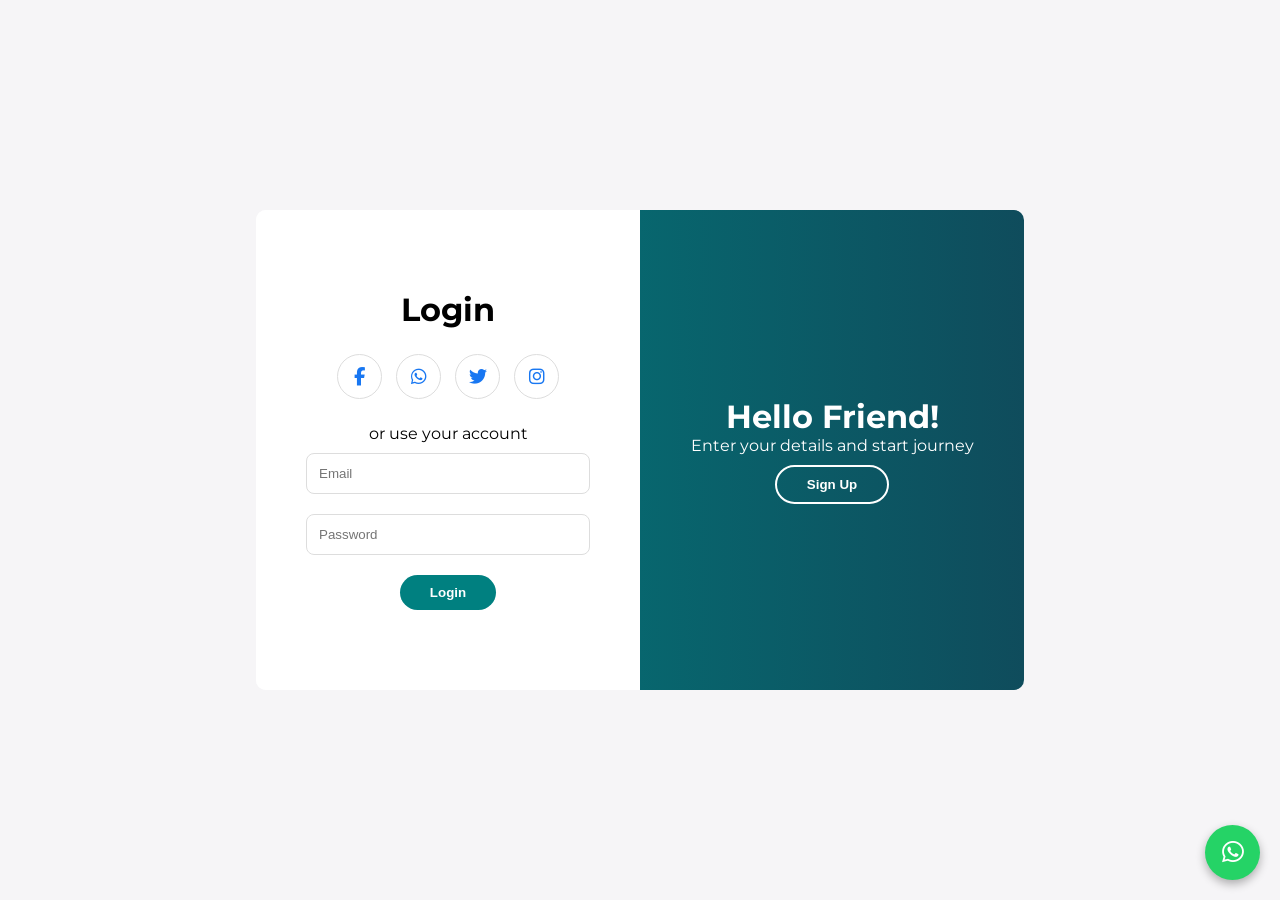
==== index.html @ 6866cb98 "Add files via upload" ====
<!DOCTYPE html>
<html lang="en">
<head>
<meta charset="UTF-8">
<meta name="viewport" content="width=device-width, initial-scale=1.0">
<title>Login & Signup</title>

<link rel="stylesheet" href="style.css">

<!-- Font Awesome -->
<link rel="stylesheet" href="https://cdnjs.cloudflare.com/ajax/libs/font-awesome/6.5.0/css/all.min.css"/>

</head>
<body>

<div class="container" id="container">

    <!-- SIGN UP -->
    <div class="form-container sign-up-container">
        <form>
            <h1>Create Account</h1>

            <div class="social-container">

    <a href="https://www.facebook.com/share/1CDH82NcRz/" target="_blank">
        <i class="fab fa-facebook-f"></i>
    </a>

    <a href="https://wa.me/919798430679" target="_blank">
        <i class="fab fa-whatsapp"></i>
    </a>

    <a href="#">
        <i class="fab fa-twitter"></i>
    </a>

    <a href="https://www.instagram.com/_pawan_shrivastava" target="_blank">
        <i class="fab fa-instagram"></i>
    </a>

</div>

            <span>or use your email</span>

            <input type="text" placeholder="Full Name">
            <input type="email" placeholder="Email">
            <input type="password" placeholder="Password">
            <input type="password" placeholder="Confirm Password">
            

            <button>Sign Up</button>
            
        </form>
    </div>

    <!-- LOGIN -->
    <div class="form-container sign-in-container">
        <form>
            <h1>Login</h1>

            <div class="social-container">

    <a href="https://www.facebook.com/share/1CDH82NcRz/" target="_blank">
        <i class="fab fa-facebook-f"></i>
    </a>

    <a href="https://wa.me/919798430679" target="_blank">
        <i class="fab fa-whatsapp"></i>
    </a>

    <a href="#">
        <i class="fab fa-twitter"></i>
    </a>

    <a href="https://www.instagram.com/_pawan_shrivastava" target="_blank">
        <i class="fab fa-instagram"></i>
    </a>

</div>

            <span>or use your account</span>

            <input type="email" placeholder="Email">
            <input type="password" placeholder="Password">

            <button>Login</button>
        </form>
    </div>
     <!-- WhatsApp Floating Button -->
<a href="https://wa.me/9798430679?text=Hello%20Pawan%20Bhai%20Can%20You%20Help%20me"
   class="whatsapp-float"
   target="_blank">
    <i class="fab fa-whatsapp"></i>
</a>

    <!-- OVERLAY -->
    <div class="overlay-container">
        <div class="overlay">

            <div class="overlay-panel overlay-left">
                <h1>Welcome Back!</h1>
                <p>To keep connected with us please login</p>
                <button class="ghost" id="signIn">Login</button>
            </div>

            <div class="overlay-panel overlay-right">
                <h1>Hello Friend!</h1>
                <p>Enter your details and start journey</p>
                <button class="ghost" id="signUp">Sign Up</button>
            </div>

        </div>
    </div>

</div>

<script src="script.js"></script>

</body>
</html>
---- style.css ----
@import url('https://fonts.googleapis.com/css2?family=Montserrat:wght@400;700&display=swap');

*{
    box-sizing: border-box;
    margin: 0;
    padding: 0;
}

body{
    font-family: 'Montserrat', sans-serif;
    background: #f6f5f7;
    display: flex;
    justify-content: center;
    align-items: center;
    min-height: 100vh;
}

/* CONTAINER */
.container{
    background: #fff;
    border-radius: 10px;
    width: 768px;
    max-width: 100%;
    min-height: 480px;
    position: relative;
    overflow: hidden;
}

/* FORM */
.form-container{
    position: absolute;
    top: 0;
    height: 100%;
    width: 50%;
    transition: 0.6s ease-in-out;
}

form{
    background: #fff;
    display: flex;
    flex-direction: column;
    padding: 50px;
    height: 100%;
    justify-content: center;
    align-items: center;
    text-align: center;
}

input{
    margin: 10px 0;
    padding: 12px;
    width: 100%;
    border: 1px solid #ddd;
    border-radius: 8px;
    outline: none;
    transition: 0.3s;
}

input:focus{
    border-color: #1e967a;
    box-shadow: 0 0 8px rgba(30,150,122,0.6);
}

/* BUTTON */
button{
    margin-top: 10px;
    padding: 10px 30px;
    border: none;
    background: teal;
    color: white;
    cursor: pointer;
    border-radius: 20px;
    font-weight: bold;
    transition: 0.3s;
}

button:hover{
    background-color: #DB4437;
    transform: scale(1.05);
    box-shadow: 0 8px 20px rgba(0,0,0,0.2);
}

button:active{
    transform: scale(0.95);
}

button.ghost{
    background: transparent;
    border: 2px solid white;
}

button.ghost:hover{
    background-color: green;
}

/* SIGN IN / SIGN UP */
.sign-in-container{
    left: 0;
    z-index: 2;
}

.sign-up-container{
    left: 0;
    opacity: 0;
    z-index: 1;
}

.container.right-panel-active .sign-in-container{
    transform: translateX(100%);
}

.container.right-panel-active .sign-up-container{
    transform: translateX(100%);
    opacity: 1;
    z-index: 5;
}

/* OVERLAY */
.overlay-container{
    position: absolute;
    top: 0;
    left: 50%;
    width: 50%;
    height: 100%;
    overflow: hidden;
    transition: 0.6s;
    z-index: 100;
}

.overlay{
    background: linear-gradient(to right, teal, #0f4c5c);
    color: white;
    position: relative;
    left: -100%;
    height: 100%;
    width: 200%;
    transition: 0.6s;
}

.overlay-panel{
    position: absolute;
    width: 50%;
    height: 100%;
    display: flex;
    flex-direction: column;
    justify-content: center;
    align-items: center;
    padding: 0 40px;
    text-align: center;
}

.overlay-left{
    transform: translateX(-100%);
}

.overlay-right{
    right: 0;
}

.container.right-panel-active .overlay-container{
    transform: translateX(-100%);
}

.container.right-panel-active .overlay{
    transform: translateX(50%);
}

.container.right-panel-active .overlay-left{
    transform: translateX(0);
}

.container.right-panel-active .overlay-right{
    transform: translateX(100%);
}

/* SOCIAL ICONS */
.social-container{
    margin: 20px 0;
}

.social-container a{
    display: inline-flex;
    justify-content: center;
    align-items: center;
    width: 45px;
    height: 45px;
    margin: 5px;
    border: 1px solid #ddd;
    border-radius: 50%;
    text-decoration: none;
    background: #fff;
    color: #1877f2;
    transition: 0.3s;
}

.social-container a i{
    font-size: 18px;
}

/* 🔥 HOVER EFFECT (MAIN FIX) */
.social-container a:hover{
    transform: translateY(-5px) scale(1.1);
    color: #fff;
}

/* Individual hover colors */
.social-container a:nth-child(1):hover{
    background: #1877F2; /* Facebook */
}

.social-container a:nth-child(2):hover{
    background: #25D366; /* WhatsApp */
}

.social-container a:nth-child(3):hover{
    background: #1DA1F2; /* Twitter */
}

.social-container a:nth-child(4):hover{
    background: linear-gradient(45deg,#feda75,#fa7e1e,#d62976,#962fbf,#4f5bd5); /* Instagram */
}

/* RESPONSIVE */
@media (max-width:768px){
    body{
        padding: 20px 0;
    }

    .container{
        width: 95%;
    }

    .form-container{
        position: relative;
        width: 100%;
        transform: none !important;
        opacity: 1 !important;
    }

    .sign-up-container{
        display: none;
    }

    .container.right-panel-active .sign-up-container{
        display: block;
    }

    .container.right-panel-active .sign-in-container{
        display: none;
    }

    .overlay-container{
        display: none;
    }

    form{
        padding: 25px;
    }

    button{
        width: 100%;
    }
}

/* WHATSAPP FLOAT BUTTON */
.whatsapp-float{
    position: fixed;
    bottom: 20px;
    right: 20px;
    background: #25D366;
    color: white;
    font-size: 25px;
    width: 55px;
    height: 55px;
    border-radius: 50%;
    display: flex;
    justify-content: center;
    align-items: center;
    text-decoration: none;
    box-shadow: 0 4px 10px rgba(0,0,0,0.3);
    z-index: 1000;
    animation: pulse 1.5s infinite;
}

.whatsapp-float:hover{
    transform: scale(1.1);
    background: #20b954;
}

@keyframes pulse{
    0%{transform: scale(1);}
    50%{transform: scale(1.1);}
    100%{transform: scale(1);}
}
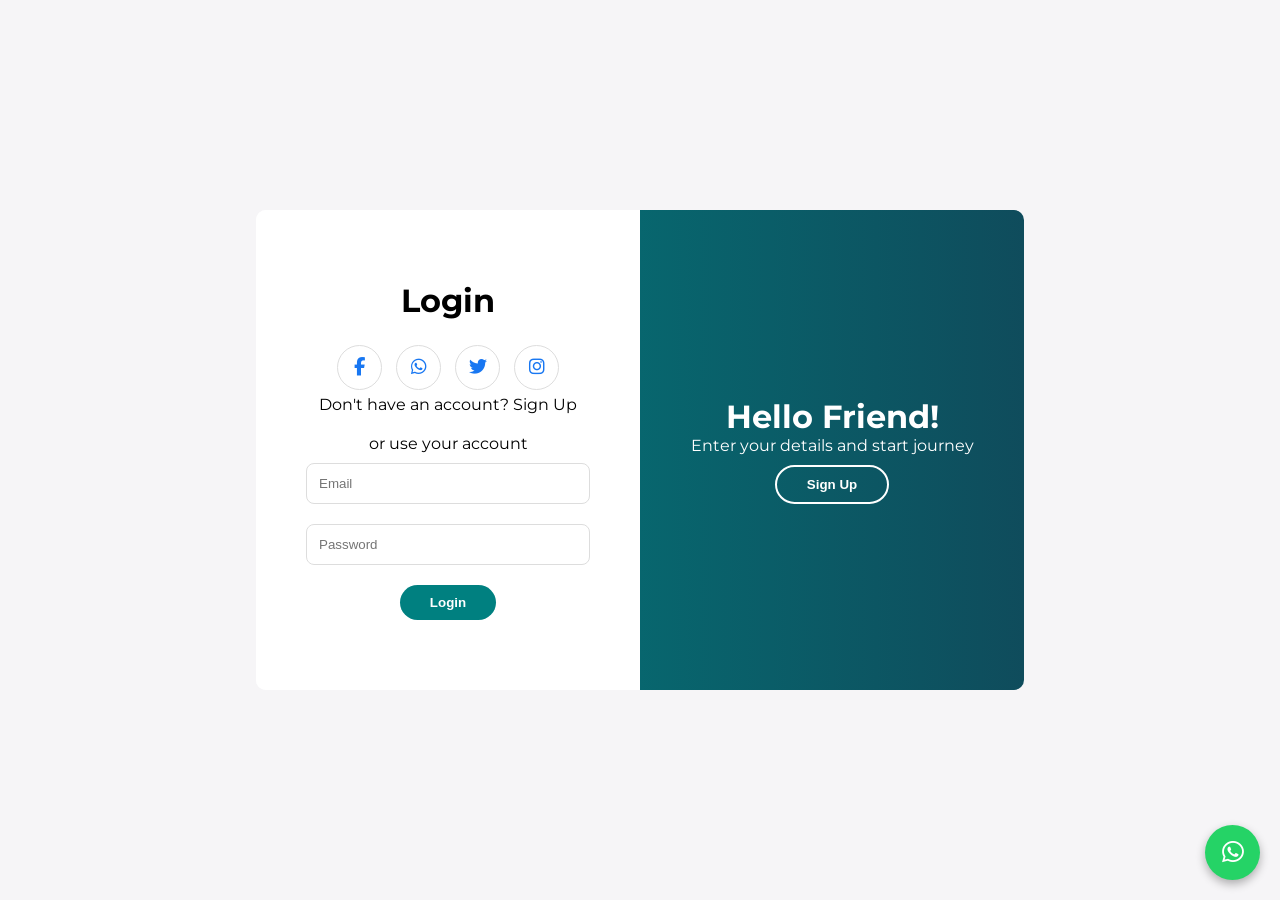
==== commit ed556fad: "Enhance login/signup form with switch text Added switch text for login and signup prompts." ====
--- a/index.html
+++ b/index.html
@@ -51,6 +51,11 @@
             <button>Sign Up</button>
             
         </form>
+
+        <p class="switch-text">
+  Already have an account? 
+  <span id="goToLogin">Login</span>
+</p>
     </div>
 
     <!-- LOGIN -->
@@ -76,6 +81,11 @@
         <i class="fab fa-instagram"></i>
     </a>
 
+    <p class="switch-text">
+  Don't have an account? 
+  <span id="goToSignup">Sign Up</span>
+</p>
+
 </div>
 
             <span>or use your account</span>
@@ -87,7 +97,7 @@
         </form>
     </div>
      <!-- WhatsApp Floating Button -->
-<a href="https://wa.me/9798430679?text=Hello%20Pawan%20Bhai%20Can%20You%20Help%20me"
+<a href="https://wa.me/919798430679?text=Hello%20Pawan%20Bhai%20Can%20You%20Help%20me"
    class="whatsapp-float"
    target="_blank">
     <i class="fab fa-whatsapp"></i>
@@ -117,4 +127,4 @@
 <script src="script.js"></script>
 
 </body>
-</html>+</html>
